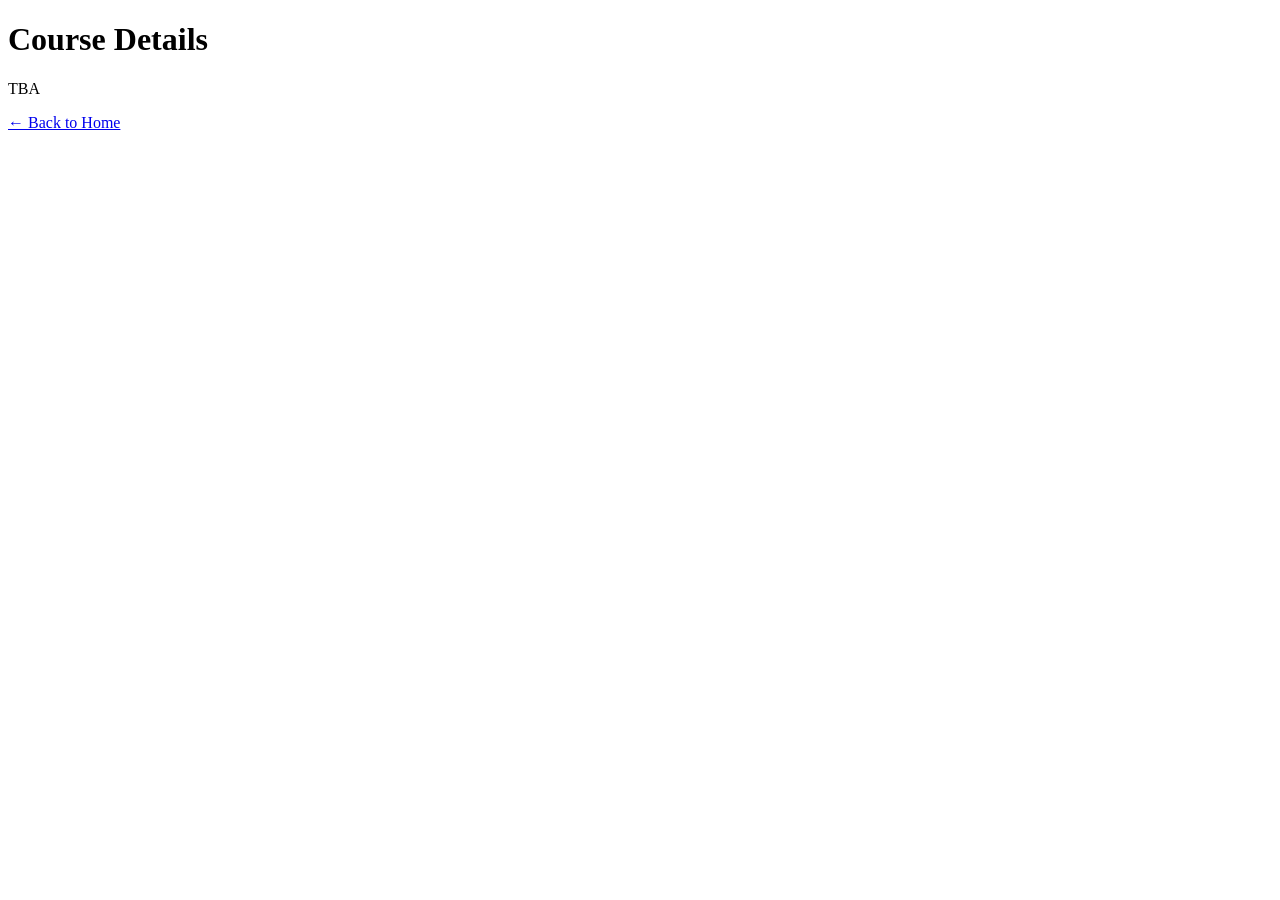
==== courses.html @ 893054bc "Initial website structure with placeholder pages" ====
<!DOCTYPE html>
<html lang="en">
<head>
  <meta charset="UTF-8">
  <title>Courses | Ali</title>
</head>
<body>

  <h1>Course Details</h1>

  <p>TBA</p>

  <p><a href="index.html">← Back to Home</a></p>

</body>
</html>
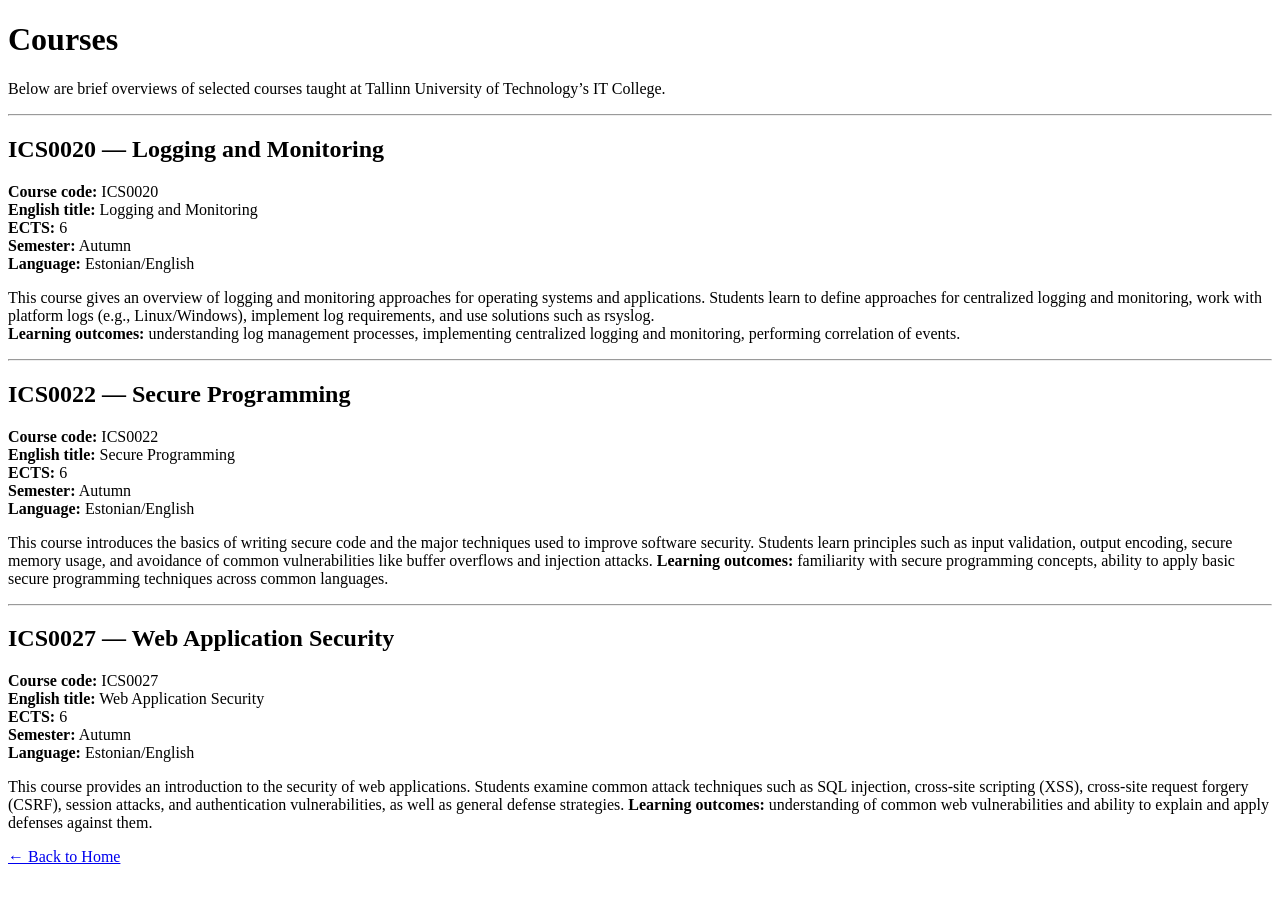
==== commit deefe878: "Add content for pages" ====
--- a/courses.html
+++ b/courses.html
@@ -6,11 +6,64 @@
 </head>
 <body>
 
-  <h1>Course Details</h1>
+<h1>Courses</h1>
 
-  <p>TBA</p>
+<p>
+  Below are brief overviews of selected courses taught at Tallinn University of Technology’s IT College.
+</p>
 
-  <p><a href="index.html">← Back to Home</a></p>
+<hr />
+
+<h2>ICS0020 — Logging and Monitoring</h2>
+<p><b>Course code:</b> ICS0020<br />
+<b>English title:</b> Logging and Monitoring<br />
+<b>ECTS:</b> 6<br />
+<b>Semester:</b> Autumn<br />
+<b>Language:</b> Estonian/English<br />
+</p>
+<p>
+  This course gives an overview of logging and monitoring approaches for operating systems and applications.
+  Students learn to define approaches for centralized logging and monitoring, work with platform logs
+  (e.g., Linux/Windows), implement log requirements, and use solutions such as rsyslog.<br />
+  <b>Learning outcomes:</b> understanding log management processes, implementing centralized logging
+  and monitoring, performing correlation of events.
+</p>
+
+<hr />
+
+<h2>ICS0022 — Secure Programming</h2>
+<p><b>Course code:</b> ICS0022<br />
+<b>English title:</b> Secure Programming<br />
+<b>ECTS:</b> 6<br />
+<b>Semester:</b> Autumn<br />
+<b>Language:</b> Estonian/English<br />
+</p>
+<p>
+  This course introduces the basics of writing secure code and the major techniques used to improve
+  software security. Students learn principles such as input validation, output encoding, secure memory
+  usage, and avoidance of common vulnerabilities like buffer overflows and injection attacks.
+  <b>Learning outcomes:</b> familiarity with secure programming concepts, ability to apply
+  basic secure programming techniques across common languages.
+</p>
+
+<hr />
+
+<h2>ICS0027 — Web Application Security</h2>
+<p><b>Course code:</b> ICS0027<br />
+<b>English title:</b> Web Application Security<br />
+<b>ECTS:</b> 6<br />
+<b>Semester:</b> Autumn<br />
+<b>Language:</b> Estonian/English<br />
+</p>
+<p>
+  This course provides an introduction to the security of web applications. Students examine common
+  attack techniques such as SQL injection, cross-site scripting (XSS), cross-site request forgery (CSRF),
+  session attacks, and authentication vulnerabilities, as well as general defense strategies.
+  <b>Learning outcomes:</b> understanding of common web vulnerabilities and ability to explain and apply
+  defenses against them.
+</p>
+
+<p><a href="index.html">← Back to Home</a></p>
 
 </body>
 </html>
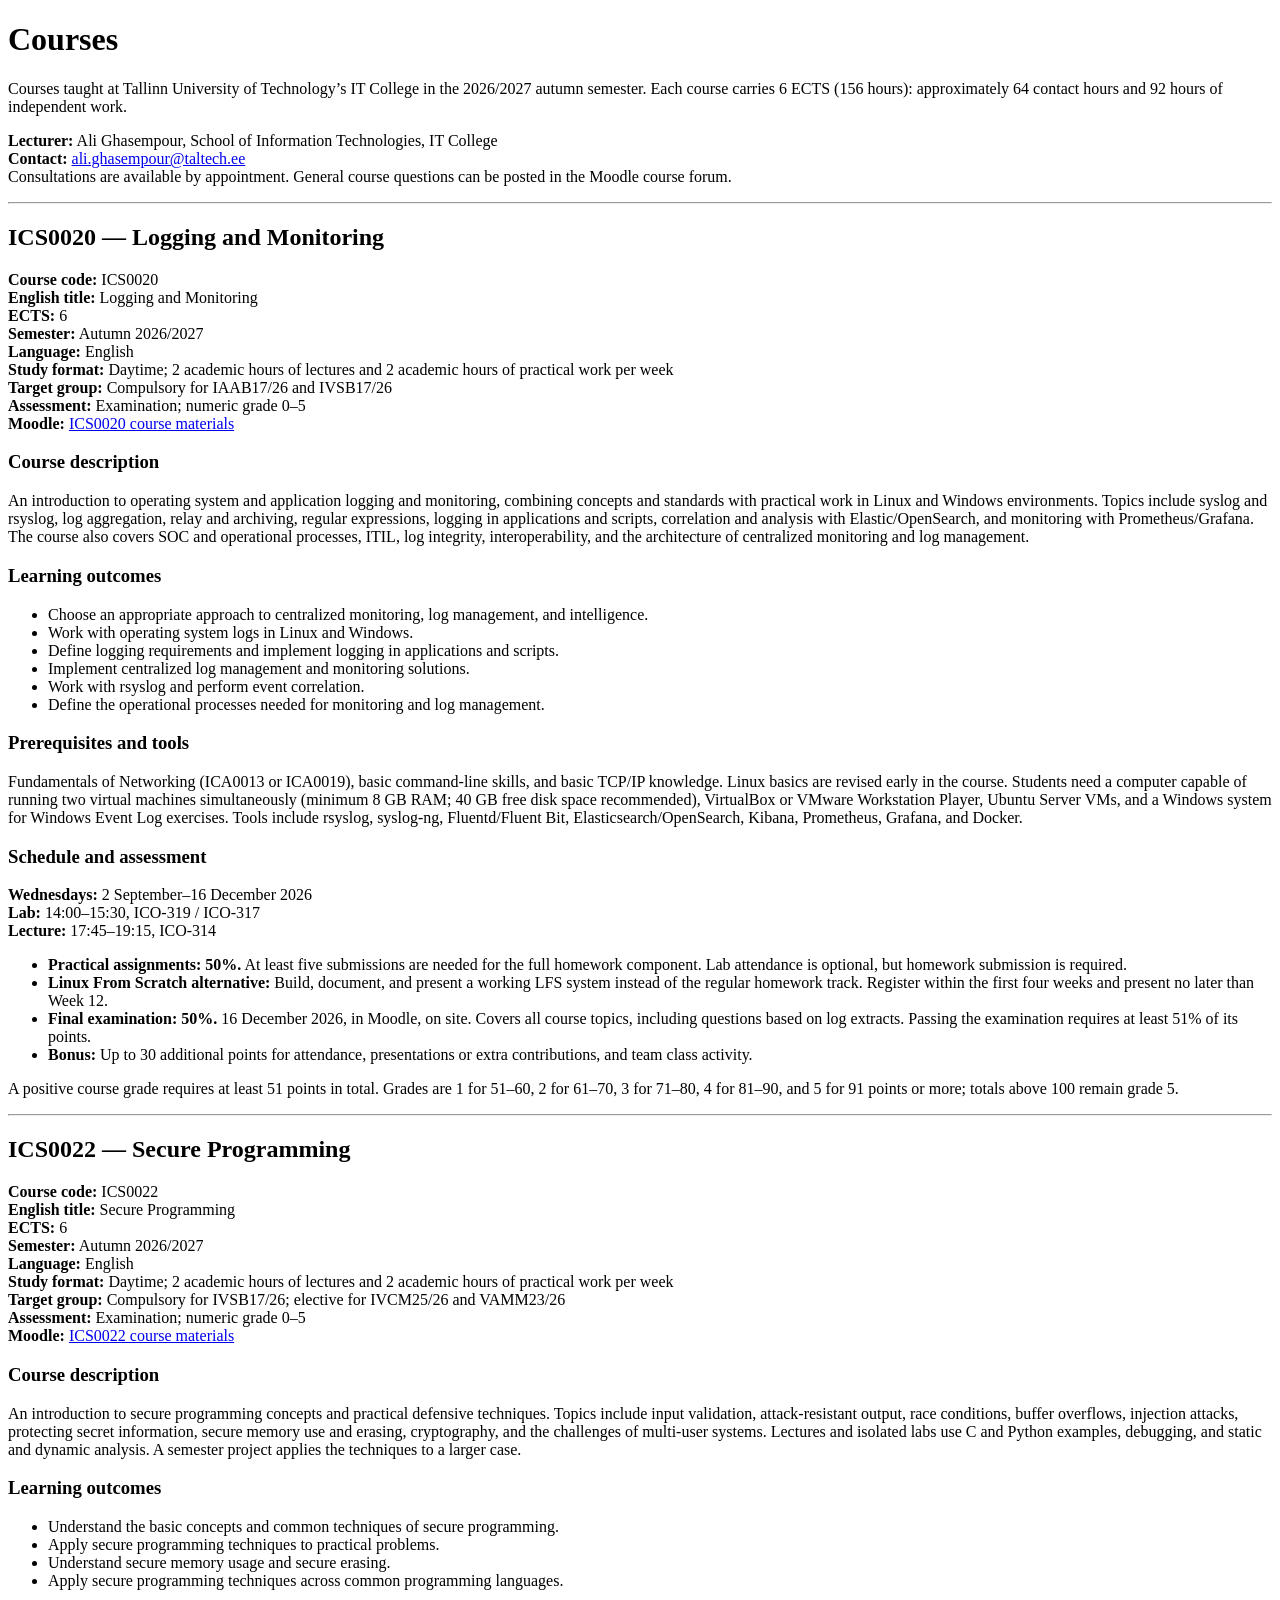
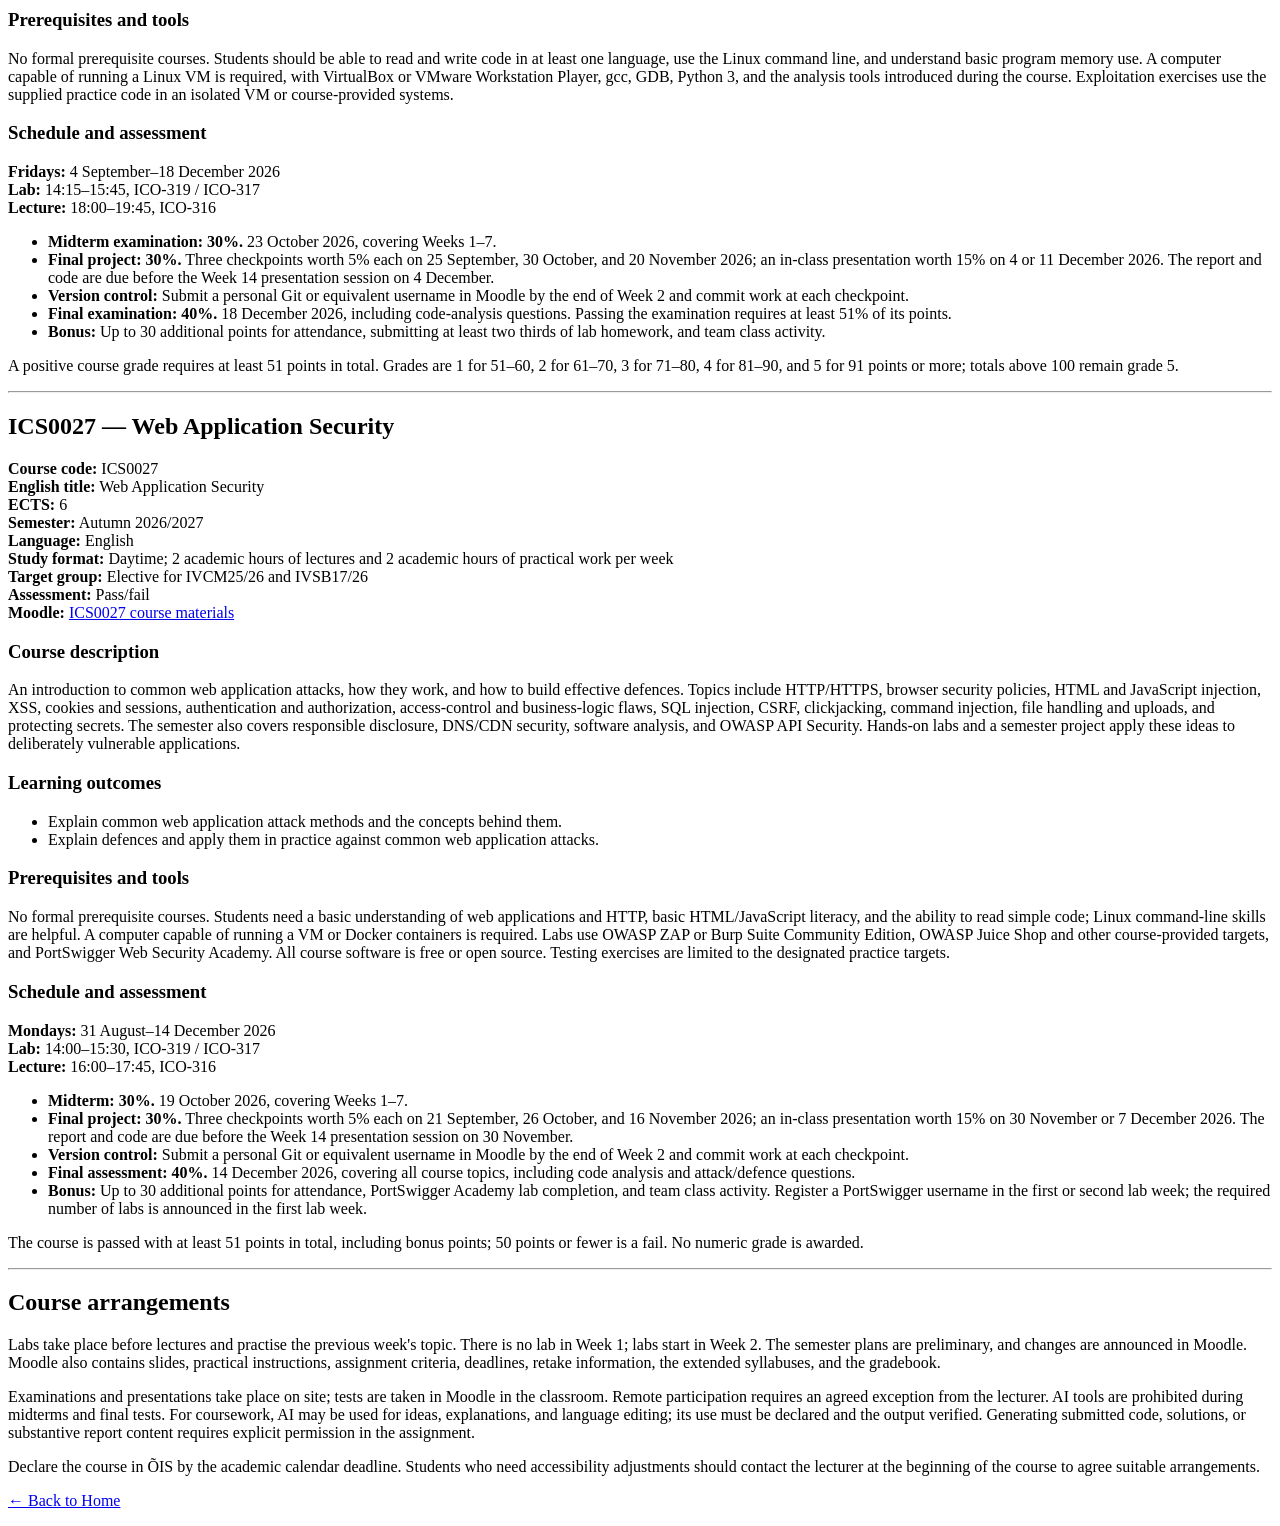
==== commit 496b19d3: "Update course detail" ====
--- a/courses.html
+++ b/courses.html
@@ -9,7 +9,13 @@
 <h1>Courses</h1>
 
 <p>
-  Below are brief overviews of selected courses taught at Tallinn University of Technology’s IT College.
+  Courses taught at Tallinn University of Technology’s IT College in the 2026/2027 autumn semester.
+  Each course carries 6 ECTS (156 hours): approximately 64 contact hours and 92 hours of independent work.
+</p>
+<p>
+  <b>Lecturer:</b> Ali Ghasempour, School of Information Technologies, IT College<br />
+  <b>Contact:</b> <a href="mailto:ali.ghasempour@taltech.ee">ali.ghasempour@taltech.ee</a><br />
+  Consultations are available by appointment. General course questions can be posted in the Moodle course forum.
 </p>
 
 <hr />
@@ -18,15 +24,60 @@
 <p><b>Course code:</b> ICS0020<br />
 <b>English title:</b> Logging and Monitoring<br />
 <b>ECTS:</b> 6<br />
-<b>Semester:</b> Autumn<br />
-<b>Language:</b> Estonian/English<br />
-</p>
-<p>
-  This course gives an overview of logging and monitoring approaches for operating systems and applications.
-  Students learn to define approaches for centralized logging and monitoring, work with platform logs
-  (e.g., Linux/Windows), implement log requirements, and use solutions such as rsyslog.<br />
-  <b>Learning outcomes:</b> understanding log management processes, implementing centralized logging
-  and monitoring, performing correlation of events.
+<b>Semester:</b> Autumn 2026/2027<br />
+<b>Language:</b> English<br />
+<b>Study format:</b> Daytime; 2 academic hours of lectures and 2 academic hours of practical work per week<br />
+<b>Target group:</b> Compulsory for IAAB17/26 and IVSB17/26<br />
+<b>Assessment:</b> Examination; numeric grade 0–5<br />
+<b>Moodle:</b> <a href="https://moodle.taltech.ee/course/view.php?id=37673">ICS0020 course materials</a>
+</p>
+
+<h3>Course description</h3>
+<p>
+  An introduction to operating system and application logging and monitoring, combining concepts and standards
+  with practical work in Linux and Windows environments. Topics include syslog and rsyslog, log aggregation,
+  relay and archiving, regular expressions, logging in applications and scripts, correlation and analysis with
+  Elastic/OpenSearch, and monitoring with Prometheus/Grafana. The course also covers SOC and operational
+  processes, ITIL, log integrity, interoperability, and the architecture of centralized monitoring and log management.
+</p>
+
+<h3>Learning outcomes</h3>
+<ul>
+  <li>Choose an appropriate approach to centralized monitoring, log management, and intelligence.</li>
+  <li>Work with operating system logs in Linux and Windows.</li>
+  <li>Define logging requirements and implement logging in applications and scripts.</li>
+  <li>Implement centralized log management and monitoring solutions.</li>
+  <li>Work with rsyslog and perform event correlation.</li>
+  <li>Define the operational processes needed for monitoring and log management.</li>
+</ul>
+
+<h3>Prerequisites and tools</h3>
+<p>
+  Fundamentals of Networking (ICA0013 or ICA0019), basic command-line skills, and basic TCP/IP knowledge.
+  Linux basics are revised early in the course. Students need a computer capable of running two virtual machines
+  simultaneously (minimum 8 GB RAM; 40 GB free disk space recommended), VirtualBox or VMware Workstation Player,
+  Ubuntu Server VMs, and a Windows system for Windows Event Log exercises. Tools include rsyslog, syslog-ng,
+  Fluentd/Fluent Bit, Elasticsearch/OpenSearch, Kibana, Prometheus, Grafana, and Docker.
+</p>
+
+<h3>Schedule and assessment</h3>
+<p>
+  <b>Wednesdays:</b> 2 September–16 December 2026<br />
+  <b>Lab:</b> 14:00–15:30, ICO-319 / ICO-317<br />
+  <b>Lecture:</b> 17:45–19:15, ICO-314
+</p>
+<ul>
+  <li><b>Practical assignments: 50%.</b> At least five submissions are needed for the full homework component.
+    Lab attendance is optional, but homework submission is required.</li>
+  <li><b>Linux From Scratch alternative:</b> Build, document, and present a working LFS system instead of the
+    regular homework track. Register within the first four weeks and present no later than Week 12.</li>
+  <li><b>Final examination: 50%.</b> 16 December 2026, in Moodle, on site. Covers all course topics,
+    including questions based on log extracts. Passing the examination requires at least 51% of its points.</li>
+  <li><b>Bonus:</b> Up to 30 additional points for attendance, presentations or extra contributions, and team class activity.</li>
+</ul>
+<p>
+  A positive course grade requires at least 51 points in total. Grades are 1 for 51–60, 2 for 61–70,
+  3 for 71–80, 4 for 81–90, and 5 for 91 points or more; totals above 100 remain grade 5.
 </p>
 
 <hr />
@@ -35,15 +86,60 @@
 <p><b>Course code:</b> ICS0022<br />
 <b>English title:</b> Secure Programming<br />
 <b>ECTS:</b> 6<br />
-<b>Semester:</b> Autumn<br />
-<b>Language:</b> Estonian/English<br />
-</p>
-<p>
-  This course introduces the basics of writing secure code and the major techniques used to improve
-  software security. Students learn principles such as input validation, output encoding, secure memory
-  usage, and avoidance of common vulnerabilities like buffer overflows and injection attacks.
-  <b>Learning outcomes:</b> familiarity with secure programming concepts, ability to apply
-  basic secure programming techniques across common languages.
+<b>Semester:</b> Autumn 2026/2027<br />
+<b>Language:</b> English<br />
+<b>Study format:</b> Daytime; 2 academic hours of lectures and 2 academic hours of practical work per week<br />
+<b>Target group:</b> Compulsory for IVSB17/26; elective for IVCM25/26 and VAMM23/26<br />
+<b>Assessment:</b> Examination; numeric grade 0–5<br />
+<b>Moodle:</b> <a href="https://moodle.taltech.ee/course/view.php?id=37674">ICS0022 course materials</a>
+</p>
+
+<h3>Course description</h3>
+<p>
+  An introduction to secure programming concepts and practical defensive techniques. Topics include input
+  validation, attack-resistant output, race conditions, buffer overflows, injection attacks, protecting secret
+  information, secure memory use and erasing, cryptography, and the challenges of multi-user systems.
+  Lectures and isolated labs use C and Python examples, debugging, and static and dynamic analysis.
+  A semester project applies the techniques to a larger case.
+</p>
+
+<h3>Learning outcomes</h3>
+<ul>
+  <li>Understand the basic concepts and common techniques of secure programming.</li>
+  <li>Apply secure programming techniques to practical problems.</li>
+  <li>Understand secure memory usage and secure erasing.</li>
+  <li>Apply secure programming techniques across common programming languages.</li>
+</ul>
+
+<h3>Prerequisites and tools</h3>
+<p>
+  No formal prerequisite courses. Students should be able to read and write code in at least one language,
+  use the Linux command line, and understand basic program memory use. A computer capable of running a Linux VM
+  is required, with VirtualBox or VMware Workstation Player, gcc, GDB, Python 3, and the analysis tools introduced
+  during the course. Exploitation exercises use the supplied practice code in an isolated VM or course-provided systems.
+</p>
+
+<h3>Schedule and assessment</h3>
+<p>
+  <b>Fridays:</b> 4 September–18 December 2026<br />
+  <b>Lab:</b> 14:15–15:45, ICO-319 / ICO-317<br />
+  <b>Lecture:</b> 18:00–19:45, ICO-316
+</p>
+<ul>
+  <li><b>Midterm examination: 30%.</b> 23 October 2026, covering Weeks 1–7.</li>
+  <li><b>Final project: 30%.</b> Three checkpoints worth 5% each on 25 September, 30 October,
+    and 20 November 2026; an in-class presentation worth 15% on 4 or 11 December 2026.
+    The report and code are due before the Week 14 presentation session on 4 December.</li>
+  <li><b>Version control:</b> Submit a personal Git or equivalent username in Moodle by the end of Week 2
+    and commit work at each checkpoint.</li>
+  <li><b>Final examination: 40%.</b> 18 December 2026, including code-analysis questions.
+    Passing the examination requires at least 51% of its points.</li>
+  <li><b>Bonus:</b> Up to 30 additional points for attendance, submitting at least two thirds of lab homework,
+    and team class activity.</li>
+</ul>
+<p>
+  A positive course grade requires at least 51 points in total. Grades are 1 for 51–60, 2 for 61–70,
+  3 for 71–80, 4 for 81–90, and 5 for 91 points or more; totals above 100 remain grade 5.
 </p>
 
 <hr />
@@ -52,15 +148,82 @@
 <p><b>Course code:</b> ICS0027<br />
 <b>English title:</b> Web Application Security<br />
 <b>ECTS:</b> 6<br />
-<b>Semester:</b> Autumn<br />
-<b>Language:</b> Estonian/English<br />
-</p>
-<p>
-  This course provides an introduction to the security of web applications. Students examine common
-  attack techniques such as SQL injection, cross-site scripting (XSS), cross-site request forgery (CSRF),
-  session attacks, and authentication vulnerabilities, as well as general defense strategies.
-  <b>Learning outcomes:</b> understanding of common web vulnerabilities and ability to explain and apply
-  defenses against them.
+<b>Semester:</b> Autumn 2026/2027<br />
+<b>Language:</b> English<br />
+<b>Study format:</b> Daytime; 2 academic hours of lectures and 2 academic hours of practical work per week<br />
+<b>Target group:</b> Elective for IVCM25/26 and IVSB17/26<br />
+<b>Assessment:</b> Pass/fail<br />
+<b>Moodle:</b> <a href="https://moodle.taltech.ee/course/view.php?id=37675">ICS0027 course materials</a>
+</p>
+
+<h3>Course description</h3>
+<p>
+  An introduction to common web application attacks, how they work, and how to build effective defences.
+  Topics include HTTP/HTTPS, browser security policies, HTML and JavaScript injection, XSS, cookies and sessions,
+  authentication and authorization, access-control and business-logic flaws, SQL injection, CSRF, clickjacking,
+  command injection, file handling and uploads, and protecting secrets. The semester also covers responsible
+  disclosure, DNS/CDN security, software analysis, and OWASP API Security. Hands-on labs and a semester project
+  apply these ideas to deliberately vulnerable applications.
+</p>
+
+<h3>Learning outcomes</h3>
+<ul>
+  <li>Explain common web application attack methods and the concepts behind them.</li>
+  <li>Explain defences and apply them in practice against common web application attacks.</li>
+</ul>
+
+<h3>Prerequisites and tools</h3>
+<p>
+  No formal prerequisite courses. Students need a basic understanding of web applications and HTTP,
+  basic HTML/JavaScript literacy, and the ability to read simple code; Linux command-line skills are helpful.
+  A computer capable of running a VM or Docker containers is required. Labs use OWASP ZAP or Burp Suite
+  Community Edition, OWASP Juice Shop and other course-provided targets, and PortSwigger Web Security Academy.
+  All course software is free or open source. Testing exercises are limited to the designated practice targets.
+</p>
+
+<h3>Schedule and assessment</h3>
+<p>
+  <b>Mondays:</b> 31 August–14 December 2026<br />
+  <b>Lab:</b> 14:00–15:30, ICO-319 / ICO-317<br />
+  <b>Lecture:</b> 16:00–17:45, ICO-316
+</p>
+<ul>
+  <li><b>Midterm: 30%.</b> 19 October 2026, covering Weeks 1–7.</li>
+  <li><b>Final project: 30%.</b> Three checkpoints worth 5% each on 21 September, 26 October,
+    and 16 November 2026; an in-class presentation worth 15% on 30 November or 7 December 2026.
+    The report and code are due before the Week 14 presentation session on 30 November.</li>
+  <li><b>Version control:</b> Submit a personal Git or equivalent username in Moodle by the end of Week 2
+    and commit work at each checkpoint.</li>
+  <li><b>Final assessment: 40%.</b> 14 December 2026, covering all course topics,
+    including code analysis and attack/defence questions.</li>
+  <li><b>Bonus:</b> Up to 30 additional points for attendance, PortSwigger Academy lab completion,
+    and team class activity. Register a PortSwigger username in the first or second lab week;
+    the required number of labs is announced in the first lab week.</li>
+</ul>
+<p>
+  The course is passed with at least 51 points in total, including bonus points; 50 points or fewer is a fail.
+  No numeric grade is awarded.
+</p>
+
+<hr />
+
+<h2>Course arrangements</h2>
+<p>
+  Labs take place before lectures and practise the previous week's topic. There is no lab in Week 1;
+  labs start in Week 2. The semester plans are preliminary, and changes are announced in Moodle.
+  Moodle also contains slides, practical instructions, assignment criteria, deadlines, retake information,
+  the extended syllabuses, and the gradebook.
+</p>
+<p>
+  Examinations and presentations take place on site; tests are taken in Moodle in the classroom.
+  Remote participation requires an agreed exception from the lecturer. AI tools are prohibited during midterms and final tests.
+  For coursework, AI may be used for ideas, explanations, and language editing; its use must be declared
+  and the output verified. Generating submitted code, solutions, or substantive report content requires
+  explicit permission in the assignment.
+</p>
+<p>
+  Declare the course in ÕIS by the academic calendar deadline. Students who need accessibility adjustments
+  should contact the lecturer at the beginning of the course to agree suitable arrangements.
 </p>
 
 <p><a href="index.html">← Back to Home</a></p>
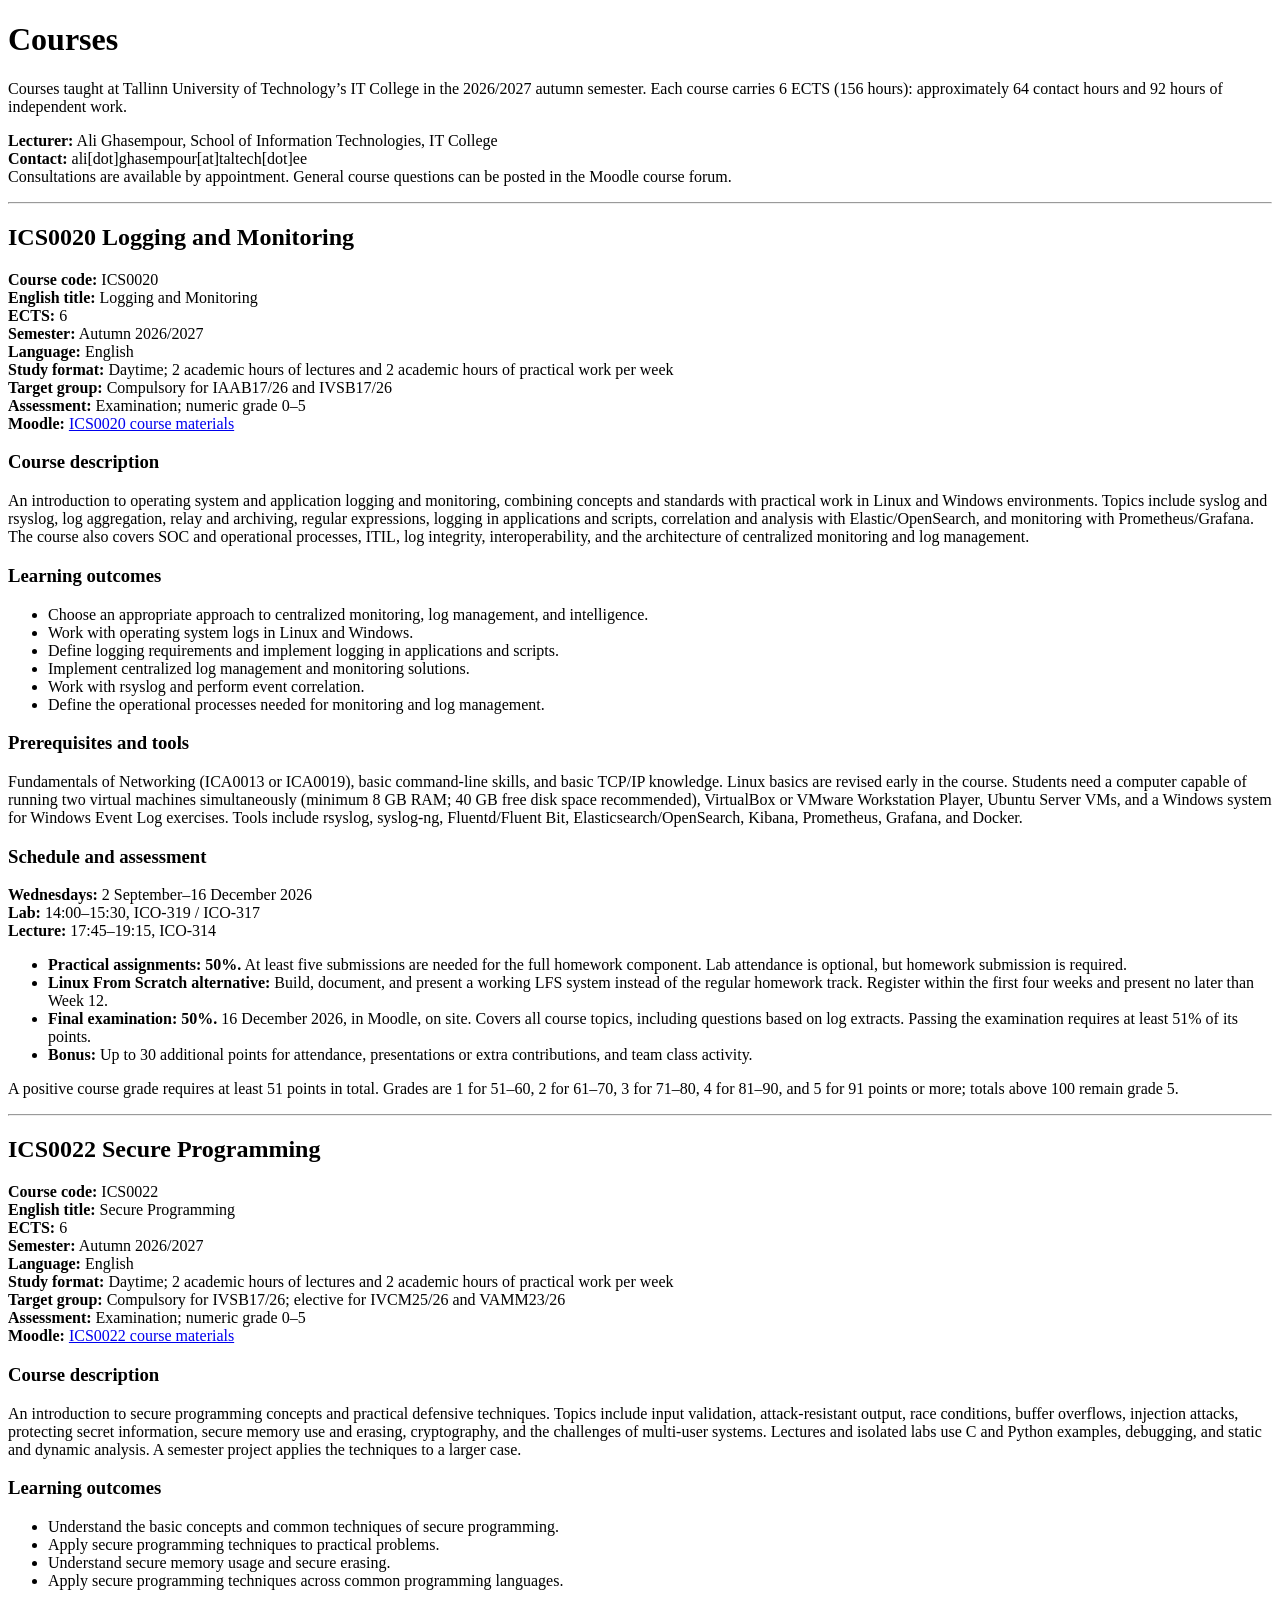
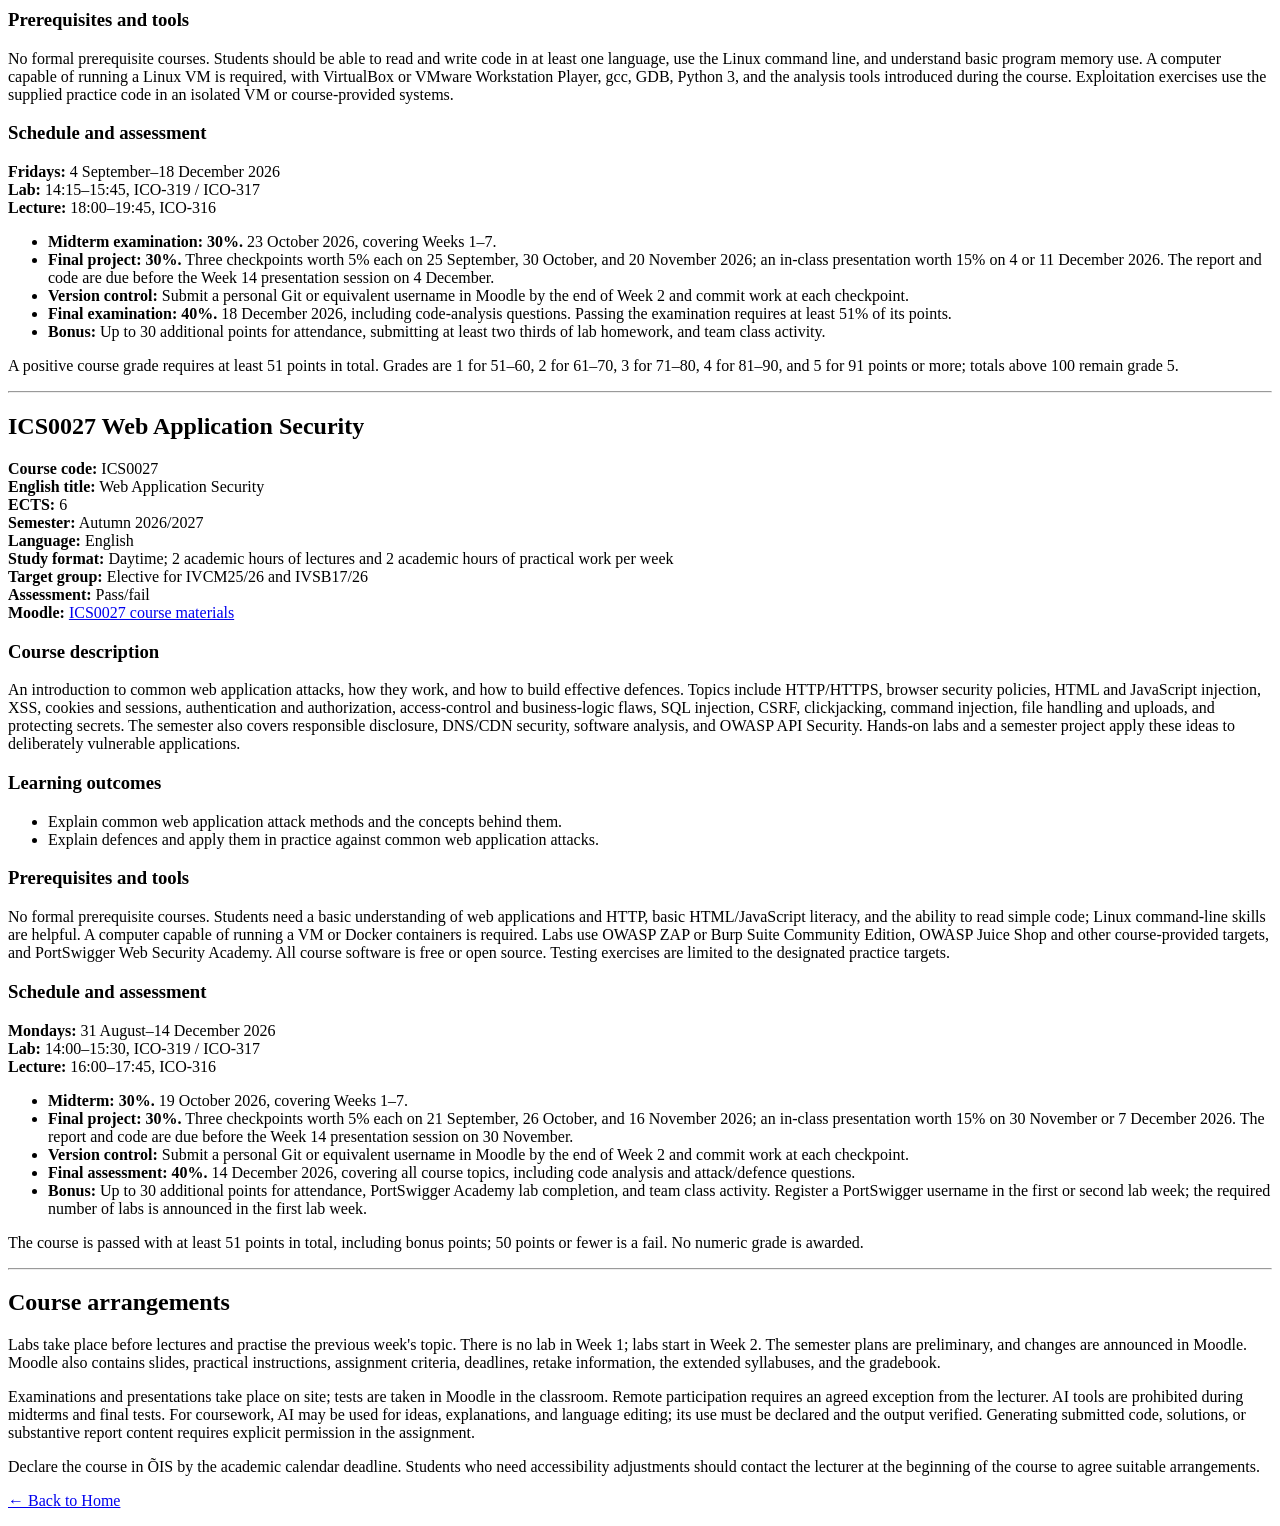
==== commit 301ab831: "Add MS 365 integration for Teams and Email" ====
--- a/courses.html
+++ b/courses.html
@@ -14,13 +14,13 @@
 </p>
 <p>
   <b>Lecturer:</b> Ali Ghasempour, School of Information Technologies, IT College<br />
-  <b>Contact:</b> <a href="mailto:ali.ghasempour@taltech.ee">ali.ghasempour@taltech.ee</a><br />
+  <b>Contact:</b> ali[dot]ghasempour[at]taltech[dot]ee<br />
   Consultations are available by appointment. General course questions can be posted in the Moodle course forum.
 </p>
 
 <hr />
 
-<h2>ICS0020 — Logging and Monitoring</h2>
+<h2>ICS0020 Logging and Monitoring</h2>
 <p><b>Course code:</b> ICS0020<br />
 <b>English title:</b> Logging and Monitoring<br />
 <b>ECTS:</b> 6<br />
@@ -82,7 +82,7 @@
 
 <hr />
 
-<h2>ICS0022 — Secure Programming</h2>
+<h2>ICS0022 Secure Programming</h2>
 <p><b>Course code:</b> ICS0022<br />
 <b>English title:</b> Secure Programming<br />
 <b>ECTS:</b> 6<br />
@@ -144,7 +144,7 @@
 
 <hr />
 
-<h2>ICS0027 — Web Application Security</h2>
+<h2>ICS0027 Web Application Security</h2>
 <p><b>Course code:</b> ICS0027<br />
 <b>English title:</b> Web Application Security<br />
 <b>ECTS:</b> 6<br />
